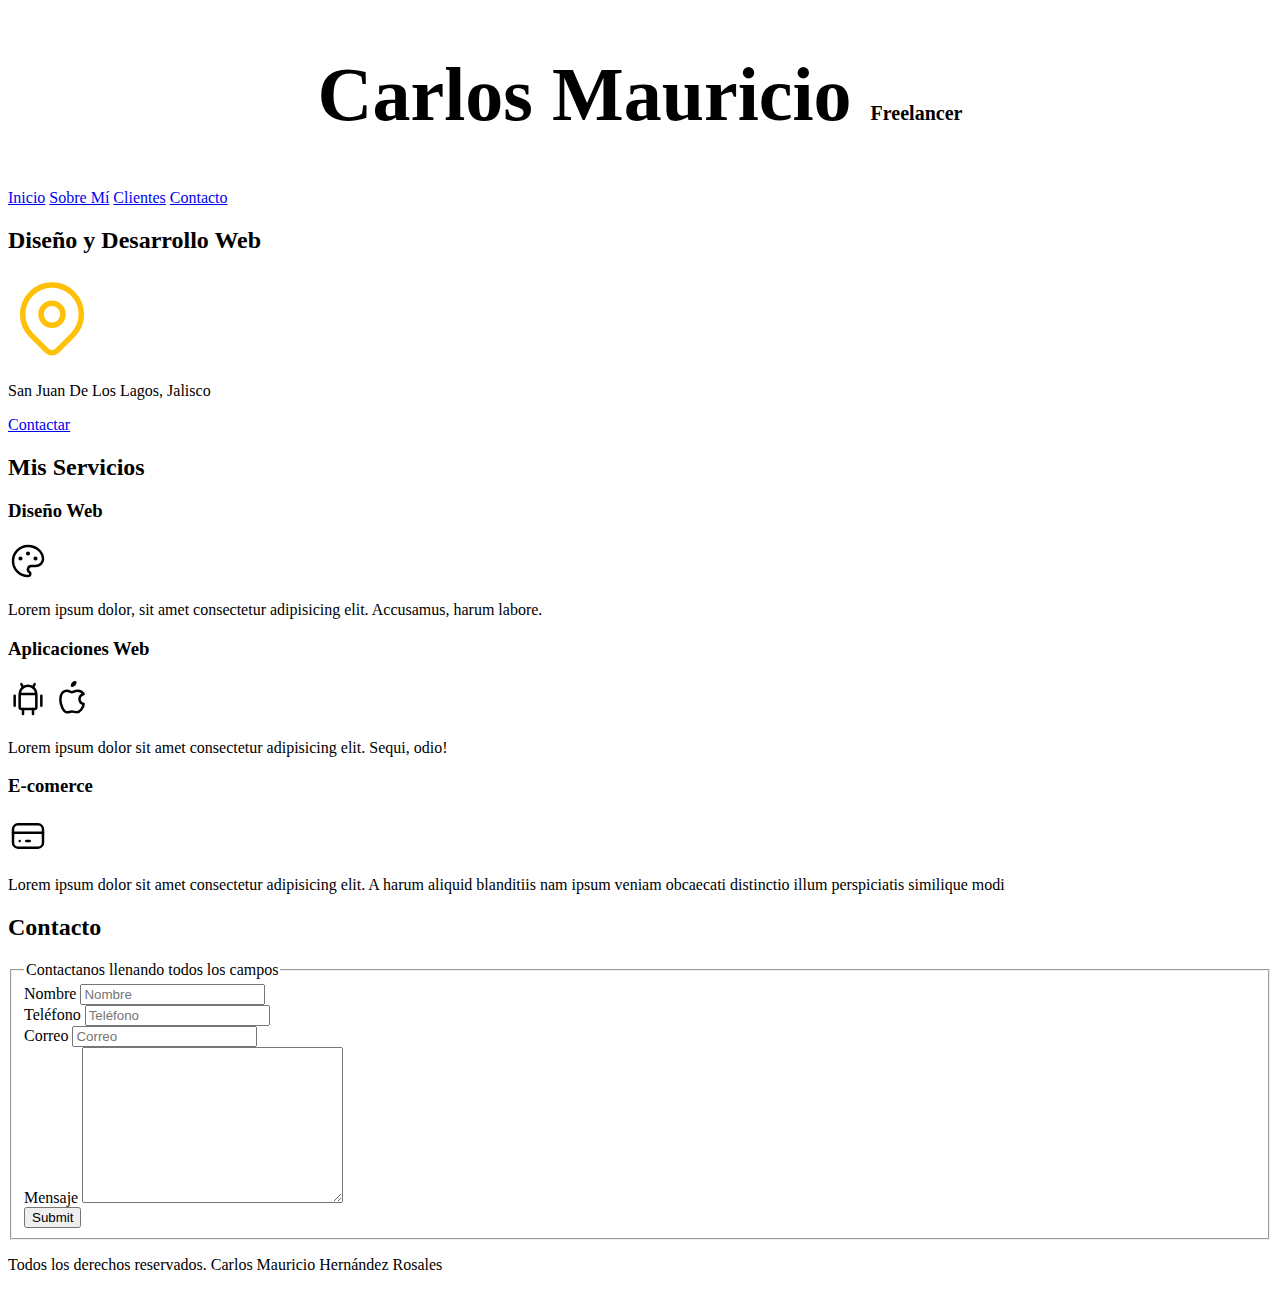
==== DesarrolloWebCompleto/SitioFreeLancer/index.html @ 4a767f01 "Agregando curso JS y Desarrollo Web" ====
<!DOCTYPE html>
<html lang="sp">
  <head>
    <meta charset="UTF-8" />
    <meta http-equiv="X-UA-Compatible" content="IE=edge" />
    <meta name="viewport" content="width=device-width, initial-scale=1.0" />
    <link rel="preload" href="css/styles.css" as="style">
    <link rel="stylesheet" href="./css/styles.css">
    <title>Freelancer</title>
  </head>
  <body>
    <header class="titulo">
      <h1>Carlos Mauricio <span class="titulo">Freelancer</span></h1>
    </header>

    <nav>
      <a href="#">Inicio</a>
      <a href="#">Sobre Mí</a>
      <a href="#">Clientes</a>
      <a href="#">Contacto</a>
    </nav>

    <section>
      <h2>Diseño y Desarrollo Web</h2>

      <p>
        <svg
          xmlns="http://www.w3.org/2000/svg"
          class="icon icon-tabler icon-tabler-map-pin"
          width="88"
          height="88"
          viewBox="0 0 24 24"
          stroke-width="1.5"
          stroke="#ffc107"
          fill="none"
          stroke-linecap="round"
          stroke-linejoin="round"
        >
          <path stroke="none" d="M0 0h24v24H0z" fill="none" />
          <circle cx="12" cy="11" r="3" />
          <path
            d="M17.657 16.657l-4.243 4.243a2 2 0 0 1 -2.827 0l-4.244 -4.243a8 8 0 1 1 11.314 0z"
          />
        </svg>
      </p>

      <p>San Juan De Los Lagos, Jalisco</p>
      <a href="#">Contactar</a>
    </section>

    <main></main>
    <h2>Mis Servicios</h2>

    <section>
      <h3>Diseño Web</h3>
      <svg
        xmlns="http://www.w3.org/2000/svg"
        class="icon icon-tabler icon-tabler-palette"
        width="40"
        height="40"
        viewBox="0 0 24 24"
        stroke-width="1.5"
        stroke="#000000"
        fill="none"
        stroke-linecap="round"
        stroke-linejoin="round"
      >
        <path stroke="none" d="M0 0h24v24H0z" fill="none" />
        <path
          d="M12 21a9 9 0 1 1 0 -18a9 8 0 0 1 9 8a4.5 4 0 0 1 -4.5 4h-2.5a2 2 0 0 0 -1 3.75a1.3 1.3 0 0 1 -1 2.25"
        />
        <circle cx="7.5" cy="10.5" r=".5" fill="currentColor" />
        <circle cx="12" cy="7.5" r=".5" fill="currentColor" />
        <circle cx="16.5" cy="10.5" r=".5" fill="currentColor" />
      </svg>
      <p>
        Lorem ipsum dolor, sit amet consectetur adipisicing elit. Accusamus,
        harum labore.
      </p>
    </section>

    <section>
      <h3>Aplicaciones Web</h3>
      <svg
        xmlns="http://www.w3.org/2000/svg"
        class="icon icon-tabler icon-tabler-brand-android"
        width="40"
        height="40"
        viewBox="0 0 24 24"
        stroke-width="1.5"
        stroke="#000000"
        fill="none"
        stroke-linecap="round"
        stroke-linejoin="round"
      >
        <path stroke="none" d="M0 0h24v24H0z" fill="none" />
        <line x1="4" y1="10" x2="4" y2="16" />
        <line x1="20" y1="10" x2="20" y2="16" />
        <path
          d="M7 9h10v8a1 1 0 0 1 -1 1h-8a1 1 0 0 1 -1 -1v-8a5 5 0 0 1 10 0"
        />
        <line x1="8" y1="3" x2="9" y2="5" />
        <line x1="16" y1="3" x2="15" y2="5" />
        <line x1="9" y1="18" x2="9" y2="21" />
        <line x1="15" y1="18" x2="15" y2="21" />
      </svg>

      <svg
        xmlns="http://www.w3.org/2000/svg"
        class="icon icon-tabler icon-tabler-brand-apple"
        width="40"
        height="40"
        viewBox="0 0 24 24"
        stroke-width="1.5"
        stroke="#000000"
        fill="none"
        stroke-linecap="round"
        stroke-linejoin="round"
      >
        <path stroke="none" d="M0 0h24v24H0z" fill="none" />
        <path
          d="M9 7c-3 0 -4 3 -4 5.5c0 3 2 7.5 4 7.5c1.088 -.046 1.679 -.5 3 -.5c1.312 0 1.5 .5 3 .5s4 -3 4 -5c-.028 -.01 -2.472 -.403 -2.5 -3c-.019 -2.17 2.416 -2.954 2.5 -3c-1.023 -1.492 -2.951 -1.963 -3.5 -2c-1.433 -.111 -2.83 1 -3.5 1c-.68 0 -1.9 -1 -3 -1z"
        />
        <path d="M12 4a2 2 0 0 0 2 -2a2 2 0 0 0 -2 2" />
      </svg>

      <p>
        Lorem ipsum dolor sit amet consectetur adipisicing elit. Sequi, odio!
      </p>
    </section>

    <section>
      <h3>E-comerce</h3>

      <svg
        xmlns="http://www.w3.org/2000/svg"
        class="icon icon-tabler icon-tabler-credit-card"
        width="40"
        height="40"
        viewBox="0 0 24 24"
        stroke-width="1.5"
        stroke="#000000"
        fill="none"
        stroke-linecap="round"
        stroke-linejoin="round"
      >
        <path stroke="none" d="M0 0h24v24H0z" fill="none" />
        <rect x="3" y="5" width="18" height="14" rx="3" />
        <line x1="3" y1="10" x2="21" y2="10" />
        <line x1="7" y1="15" x2="7.01" y2="15" />
        <line x1="11" y1="15" x2="13" y2="15" />
      </svg>

      <p>
        Lorem ipsum dolor sit amet consectetur adipisicing elit. A harum aliquid
        blanditiis nam ipsum veniam obcaecati distinctio illum perspiciatis
        similique modi
      </p>
    </section>

    <section>
      <h2>Contacto</h2>

      <form action="">
        <fieldset>
          <legend>Contactanos llenando todos los campos</legend>

          <div>
            <label for="">Nombre</label>
            <input type="text" placeholder="Nombre" />
          </div>
          <div>
            <label for="">Teléfono</label>
            <input type="tel" placeholder="Teléfono" />
          </div>
          <div>
            <label for="">Correo</label>
            <input type="email" placeholder="Correo" />
          </div>
          <div>
            <label for="">Mensaje</label>
            <textarea name="" id="" cols="30" rows="10"> </textarea>
          </div>
          <div>
            <input type="submit" name="" id="" />
          </div>
        </fieldset>
      </form>
    </section>

    <footer>
      <p>Todos los derechos reservados. Carlos Mauricio Hernández Rosales</p>
    </footer>
  </body>
</html>
---- DesarrolloWebCompleto/SitioFreeLancer/css/styles.css ----
html {
    font-size: 62.5%;
}

body {
    font-size: 16px;
}


.titulo {
    text-align: center;
    font-size: 3.8rem;
}

.titulo span {
    font-size: 2rem;
}
---- DesarrolloWebCompleto/SitioFreeLancer/css/styles.css ----
html {
    font-size: 62.5%;
}

body {
    font-size: 16px;
}


.titulo {
    text-align: center;
    font-size: 3.8rem;
}

.titulo span {
    font-size: 2rem;
}
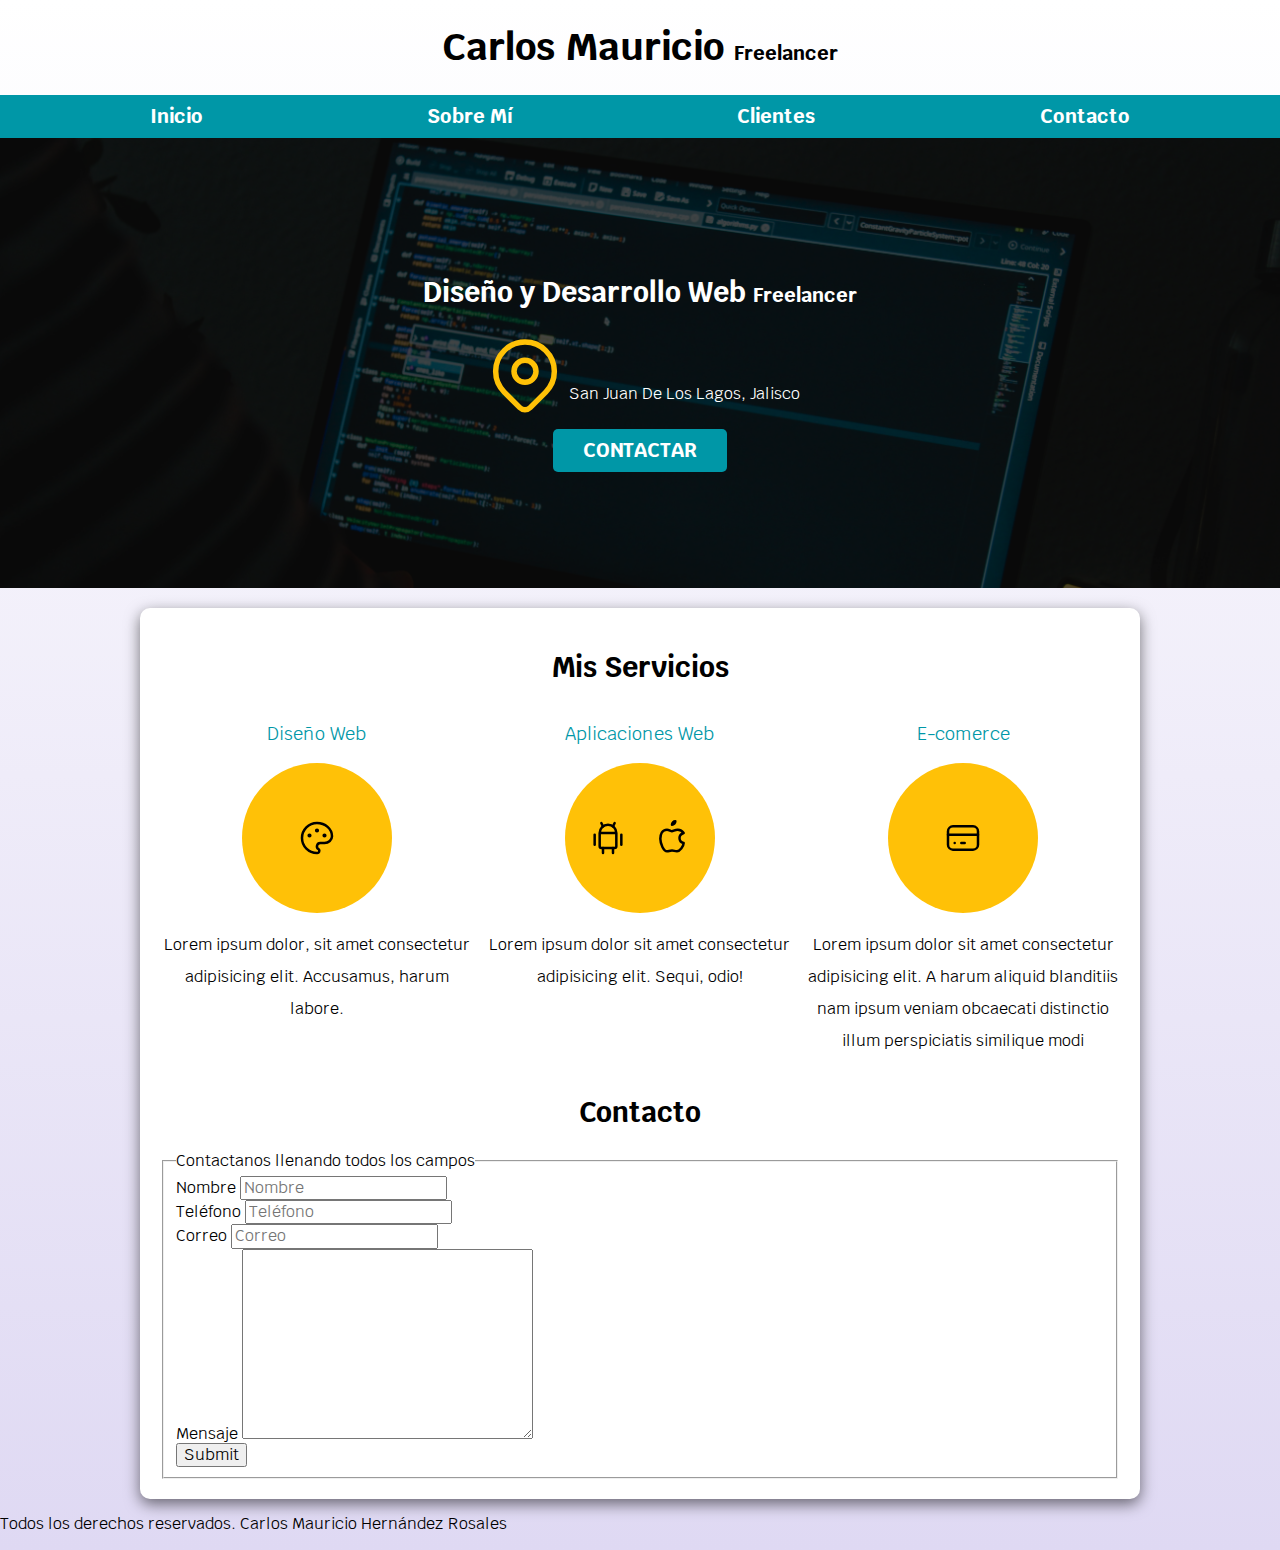
==== commit 03f320d4: "Actualizando sitio freelancer" ====
--- a/DesarrolloWebCompleto/SitioFreeLancer/index.html
+++ b/DesarrolloWebCompleto/SitioFreeLancer/index.html
@@ -4,8 +4,16 @@
     <meta charset="UTF-8" />
     <meta http-equiv="X-UA-Compatible" content="IE=edge" />
     <meta name="viewport" content="width=device-width, initial-scale=1.0" />
-    <link rel="preload" href="css/styles.css" as="style">
-    <link rel="stylesheet" href="./css/styles.css">
+    <link rel="preload" href="css/normalize.css" as="style" />
+    <link rel="stylesheet" href="./css/normalize.css">
+    <link rel="preconnect" href="https://fonts.googleapis.com" />
+    <link rel="preconnect" href="https://fonts.gstatic.com" crossorigin />
+    <link
+      href="https://fonts.googleapis.com/css2?family=Krub:wght@400;700&display=swap"
+      rel="stylesheet"
+    />
+    <link rel="preload" href="css/styles.css" as="style" />
+    <link rel="stylesheet" href="./css/styles.css" />
     <title>Freelancer</title>
   </head>
   <body>
@@ -13,46 +21,57 @@
       <h1>Carlos Mauricio <span class="titulo">Freelancer</span></h1>
     </header>
 
-    <nav>
-      <a href="#">Inicio</a>
-      <a href="#">Sobre Mí</a>
-      <a href="#">Clientes</a>
-      <a href="#">Contacto</a>
-    </nav>
-
-    <section>
-      <h2>Diseño y Desarrollo Web</h2>
-
-      <p>
-        <svg
-          xmlns="http://www.w3.org/2000/svg"
-          class="icon icon-tabler icon-tabler-map-pin"
-          width="88"
-          height="88"
-          viewBox="0 0 24 24"
-          stroke-width="1.5"
-          stroke="#ffc107"
-          fill="none"
-          stroke-linecap="round"
-          stroke-linejoin="round"
-        >
-          <path stroke="none" d="M0 0h24v24H0z" fill="none" />
-          <circle cx="12" cy="11" r="3" />
-          <path
-            d="M17.657 16.657l-4.243 4.243a2 2 0 0 1 -2.827 0l-4.244 -4.243a8 8 0 1 1 11.314 0z"
-          />
-        </svg>
-      </p>
-
-      <p>San Juan De Los Lagos, Jalisco</p>
-      <a href="#">Contactar</a>
-    </section>
-
-    <main></main>
+    <div class="nav-bg">
+      <nav class="navegacion-principal contenedor">
+        <a href="#">Inicio</a>
+        <a href="#">Sobre Mí</a>
+        <a href="#">Clientes</a>
+        <a href="#">Contacto</a>
+      </nav>
+    </div>
+
+    
+
+    <section class="hero">
+      <div class="contenido-hero">
+        <h2 class="titulo">Diseño y Desarrollo Web <span>Freelancer</span></h2>
+
+      <div class="ubicacion">
+          <svg
+            xmlns="http://www.w3.org/2000/svg"
+            class="icon icon-tabler icon-tabler-map-pin"
+            width="88"
+            height="88"
+            viewBox="0 0 24 24"
+            stroke-width="1.5"
+            stroke="#ffc107"
+            fill="none"
+            stroke-linecap="round"
+            stroke-linejoin="round"
+          >
+            <path stroke="none" d="M0 0h24v24H0z" fill="none" />
+            <circle cx="12" cy="11" r="3" />
+            <path
+              d="M17.657 16.657l-4.243 4.243a2 2 0 0 1 -2.827 0l-4.244 -4.243a8 8 0 1 1 11.314 0z"
+            />
+          </svg>
+      
+  
+        <p>San Juan De Los Lagos, Jalisco</p>
+      </div>
+
+        <a href="" class="boton">Contactar</a>
+      </section>
+      </div>
+     
+
+    <main class="contenedor sombra">
     <h2>Mis Servicios</h2>
-
-    <section>
+      <div class="servicios">
+    <section class="servicio">
       <h3>Diseño Web</h3>
+
+      <div class="iconos">
       <svg
         xmlns="http://www.w3.org/2000/svg"
         class="icon icon-tabler icon-tabler-palette"
@@ -73,14 +92,16 @@
         <circle cx="12" cy="7.5" r=".5" fill="currentColor" />
         <circle cx="16.5" cy="10.5" r=".5" fill="currentColor" />
       </svg>
+    </div>
       <p>
         Lorem ipsum dolor, sit amet consectetur adipisicing elit. Accusamus,
         harum labore.
       </p>
     </section>
 
-    <section>
+    <section class="servicio">
       <h3>Aplicaciones Web</h3>
+      <div class="iconos">
       <svg
         xmlns="http://www.w3.org/2000/svg"
         class="icon icon-tabler icon-tabler-brand-android"
@@ -123,15 +144,16 @@
         />
         <path d="M12 4a2 2 0 0 0 2 -2a2 2 0 0 0 -2 2" />
       </svg>
+    </div>
 
       <p>
         Lorem ipsum dolor sit amet consectetur adipisicing elit. Sequi, odio!
       </p>
     </section>
 
-    <section>
+    <section class="servicio">
       <h3>E-comerce</h3>
-
+      <div class="iconos">
       <svg
         xmlns="http://www.w3.org/2000/svg"
         class="icon icon-tabler icon-tabler-credit-card"
@@ -150,6 +172,8 @@
         <line x1="7" y1="15" x2="7.01" y2="15" />
         <line x1="11" y1="15" x2="13" y2="15" />
       </svg>
+
+    </div>
 
       <p>
         Lorem ipsum dolor sit amet consectetur adipisicing elit. A harum aliquid
@@ -157,36 +181,40 @@
         similique modi
       </p>
     </section>
-
-    <section>
-      <h2>Contacto</h2>
-
-      <form action="">
-        <fieldset>
-          <legend>Contactanos llenando todos los campos</legend>
-
-          <div>
-            <label for="">Nombre</label>
-            <input type="text" placeholder="Nombre" />
-          </div>
-          <div>
-            <label for="">Teléfono</label>
-            <input type="tel" placeholder="Teléfono" />
-          </div>
-          <div>
-            <label for="">Correo</label>
-            <input type="email" placeholder="Correo" />
-          </div>
-          <div>
-            <label for="">Mensaje</label>
-            <textarea name="" id="" cols="30" rows="10"> </textarea>
-          </div>
-          <div>
-            <input type="submit" name="" id="" />
-          </div>
-        </fieldset>
-      </form>
-    </section>
+  </div>
+
+
+  <section>
+    <h2>Contacto</h2>
+
+    <form action="">
+      <fieldset>
+        <legend>Contactanos llenando todos los campos</legend>
+
+        <div>
+          <label for="">Nombre</label>
+          <input type="text" placeholder="Nombre" />
+        </div>
+        <div>
+          <label for="">Teléfono</label>
+          <input type="tel" placeholder="Teléfono" />
+        </div>
+        <div>
+          <label for="">Correo</label>
+          <input type="email" placeholder="Correo" />
+        </div>
+        <div>
+          <label for="">Mensaje</label>
+          <textarea name="" id="" cols="30" rows="10"> </textarea>
+        </div>
+        <div>
+          <input type="submit" name="" id="" />
+        </div>
+      </fieldset>
+    </form>
+  </section>
+
+</main>
 
     <footer>
       <p>Todos los derechos reservados. Carlos Mauricio Hernández Rosales</p>
--- a/DesarrolloWebCompleto/SitioFreeLancer/css/styles.css
+++ b/DesarrolloWebCompleto/SitioFreeLancer/css/styles.css
@@ -1,17 +1,205 @@
+:root {
+  --blanco: #fff;
+  --oscuro: #212121;
+  --primario: #ffc107;
+  --secundario: #0097a7;
+  --gris: #757575;
+  --gris-claro: #dfd9f3;
+}
+
 html {
-    font-size: 62.5%;
+  box-sizing: border-box;
+}
+
+html {
+  font-size: 62.5%;
+}
+
+*,
+*:before,
+*:after {
+  box-sizing: inherit;
 }
 
 body {
-    font-size: 16px;
-}
-
-
+  font-size: 16px;
+  font-family: "Krub", sans-serif;
+  background-image: linear-gradient(
+    to top,
+    var(--gris-claro),
+    var(--blanco) 100%
+  );
+}
+
+.sombra {
+  -webkit-box-shadow: 0px 5px 15px 0px rgba(0, 0, 0, 0.54);
+  -moz-box-shadow: 0px 5px 15px 0px rgba(0, 0, 0, 0.54);
+  box-shadow: 0px 5px 15px 0px rgba(0, 0, 0, 0.54);
+  background-color: var(--blanco);
+  padding: 2rem;
+  border-radius: 1rem;
+}
+
+h1 {
+  font-size: 3.8rem;
+}
+
+h2 {
+  font-size: 2.8rem;
+}
+
+h3 {
+  font-size: 1.8rem;
+}
+
+h1,
+h2,
+h3 {
+  text-align: center;
+}
 .titulo {
+  text-align: center;
+}
+
+.titulo span {
+  font-size: 2rem;
+}
+
+.contenedor {
+  width: 100rem;
+  margin: 0 auto;
+}
+
+.boton {
+  background-color: var(--secundario);
+  color: var(--blanco);
+  padding: 1rem 3rem;
+  margin-top: 1rem;
+  font-size: 2rem;
+  text-decoration: none;
+  text-transform: uppercase;
+  font-weight: bold;
+  border-radius: 0.5rem;
+  text-align: center;
+}
+
+.nav-bg {
+  background-color: var(--secundario);
+}
+
+.navegacion-principal {
+  display: flex;
+  flex-direction: row;
+  justify-content: space-between;
+}
+
+@media screen and (max-width: 768px) {
+  .contenedor {
+    width: 100%;
+  }
+  .navegacion-principal {
+    flex-direction: column;
     text-align: center;
-    font-size: 3.8rem;
-}
-
-.titulo span {
-    font-size: 2rem;
+  }
+
+  .boton {
+    width: 90%;
+  }
+
+}
+
+@media screen and (max-width: 480px) {
+}
+
+@media screen and (max-width: 900px) {
+  .contenedor {
+    width: 100%;
+  }
+  .navegacion-principal {
+    justify-content: space-around;
+  }
+}
+
+.navegacion-principal a {
+  text-decoration: none;
+  color: var(--blanco);
+  font-size: 2rem;
+  font-weight: 700;
+  padding: 1rem;
+}
+
+.navegacion-principal a:hover {
+  color: var(--oscuro);
+  background-color: var(--primario);
+}
+
+.hero {
+  background-image: url("../img/hero.jpg");
+  background-repeat: no-repeat;
+  background-size: cover;
+  height: 450px;
+  position: relative;
+  margin-bottom: 2rem;
+}
+
+.contenido-hero {
+  position: absolute;
+  background-color: rgba(0, 0, 0, 0.7);
+  width: 100%;
+  height: 100%;
+
+  display: flex;
+  flex-direction: column;
+  align-items: center;
+  justify-content: center;
+}
+
+.contenido-hero h2,
+.contenido-hero p {
+  color: var(--blanco);
+}
+
+.ubicacion {
+  display: flex;
+  align-items: flex-end;
+}
+
+.servicios {
+    display: grid;
+    grid-template-columns: repeat(3, 1fr);
+    column-gap: 1rem;
+}
+
+@media screen and (max-width: 768px){
+    .servicios {
+        grid-template-columns: 1fr;
+    }
+}
+
+.servicio {
+    display: flex;
+    flex-direction: column;
+    align-items: center;
+}
+
+.servicio h3 {
+    color: var(--secundario);
+    font-weight: normal;
+}
+
+.servicio p {
+    line-height: 2;
+    text-align: center;
+}
+
+.servicio .iconos {
+    height: 15rem;
+    width: 15rem;
+    background-color: var(--primario);
+    border-radius: 100%;
+
+    display: flex;
+    justify-content: space-evenly;
+    align-items: center;
+
 }--- a/DesarrolloWebCompleto/SitioFreeLancer/css/styles.css
+++ b/DesarrolloWebCompleto/SitioFreeLancer/css/styles.css
@@ -1,17 +1,205 @@
+:root {
+  --blanco: #fff;
+  --oscuro: #212121;
+  --primario: #ffc107;
+  --secundario: #0097a7;
+  --gris: #757575;
+  --gris-claro: #dfd9f3;
+}
+
 html {
-    font-size: 62.5%;
+  box-sizing: border-box;
+}
+
+html {
+  font-size: 62.5%;
+}
+
+*,
+*:before,
+*:after {
+  box-sizing: inherit;
 }
 
 body {
-    font-size: 16px;
-}
-
-
+  font-size: 16px;
+  font-family: "Krub", sans-serif;
+  background-image: linear-gradient(
+    to top,
+    var(--gris-claro),
+    var(--blanco) 100%
+  );
+}
+
+.sombra {
+  -webkit-box-shadow: 0px 5px 15px 0px rgba(0, 0, 0, 0.54);
+  -moz-box-shadow: 0px 5px 15px 0px rgba(0, 0, 0, 0.54);
+  box-shadow: 0px 5px 15px 0px rgba(0, 0, 0, 0.54);
+  background-color: var(--blanco);
+  padding: 2rem;
+  border-radius: 1rem;
+}
+
+h1 {
+  font-size: 3.8rem;
+}
+
+h2 {
+  font-size: 2.8rem;
+}
+
+h3 {
+  font-size: 1.8rem;
+}
+
+h1,
+h2,
+h3 {
+  text-align: center;
+}
 .titulo {
+  text-align: center;
+}
+
+.titulo span {
+  font-size: 2rem;
+}
+
+.contenedor {
+  width: 100rem;
+  margin: 0 auto;
+}
+
+.boton {
+  background-color: var(--secundario);
+  color: var(--blanco);
+  padding: 1rem 3rem;
+  margin-top: 1rem;
+  font-size: 2rem;
+  text-decoration: none;
+  text-transform: uppercase;
+  font-weight: bold;
+  border-radius: 0.5rem;
+  text-align: center;
+}
+
+.nav-bg {
+  background-color: var(--secundario);
+}
+
+.navegacion-principal {
+  display: flex;
+  flex-direction: row;
+  justify-content: space-between;
+}
+
+@media screen and (max-width: 768px) {
+  .contenedor {
+    width: 100%;
+  }
+  .navegacion-principal {
+    flex-direction: column;
     text-align: center;
-    font-size: 3.8rem;
-}
-
-.titulo span {
-    font-size: 2rem;
+  }
+
+  .boton {
+    width: 90%;
+  }
+
+}
+
+@media screen and (max-width: 480px) {
+}
+
+@media screen and (max-width: 900px) {
+  .contenedor {
+    width: 100%;
+  }
+  .navegacion-principal {
+    justify-content: space-around;
+  }
+}
+
+.navegacion-principal a {
+  text-decoration: none;
+  color: var(--blanco);
+  font-size: 2rem;
+  font-weight: 700;
+  padding: 1rem;
+}
+
+.navegacion-principal a:hover {
+  color: var(--oscuro);
+  background-color: var(--primario);
+}
+
+.hero {
+  background-image: url("../img/hero.jpg");
+  background-repeat: no-repeat;
+  background-size: cover;
+  height: 450px;
+  position: relative;
+  margin-bottom: 2rem;
+}
+
+.contenido-hero {
+  position: absolute;
+  background-color: rgba(0, 0, 0, 0.7);
+  width: 100%;
+  height: 100%;
+
+  display: flex;
+  flex-direction: column;
+  align-items: center;
+  justify-content: center;
+}
+
+.contenido-hero h2,
+.contenido-hero p {
+  color: var(--blanco);
+}
+
+.ubicacion {
+  display: flex;
+  align-items: flex-end;
+}
+
+.servicios {
+    display: grid;
+    grid-template-columns: repeat(3, 1fr);
+    column-gap: 1rem;
+}
+
+@media screen and (max-width: 768px){
+    .servicios {
+        grid-template-columns: 1fr;
+    }
+}
+
+.servicio {
+    display: flex;
+    flex-direction: column;
+    align-items: center;
+}
+
+.servicio h3 {
+    color: var(--secundario);
+    font-weight: normal;
+}
+
+.servicio p {
+    line-height: 2;
+    text-align: center;
+}
+
+.servicio .iconos {
+    height: 15rem;
+    width: 15rem;
+    background-color: var(--primario);
+    border-radius: 100%;
+
+    display: flex;
+    justify-content: space-evenly;
+    align-items: center;
+
 }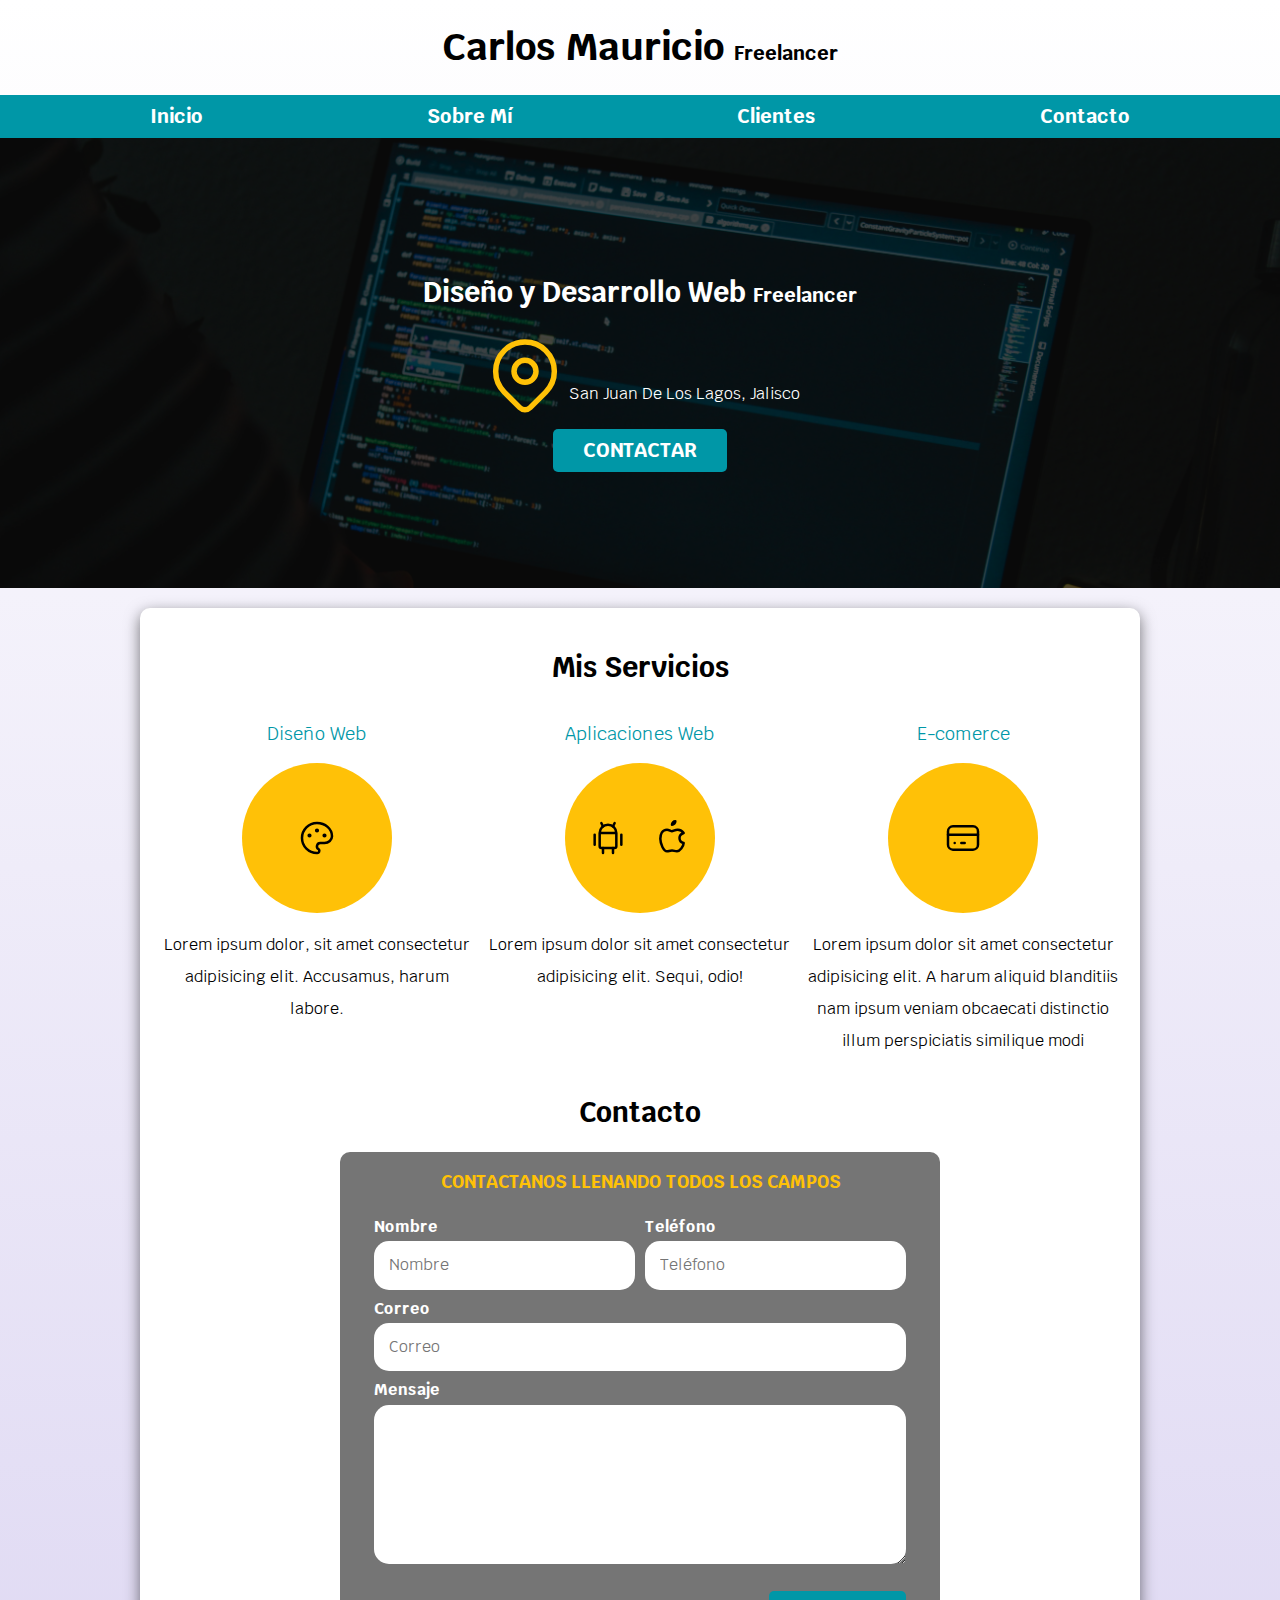
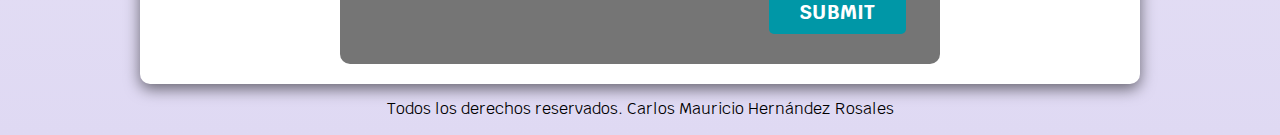
==== commit e048785f: "Terminando proyecto freelancer" ====
--- a/DesarrolloWebCompleto/SitioFreeLancer/index.html
+++ b/DesarrolloWebCompleto/SitioFreeLancer/index.html
@@ -66,7 +66,7 @@
      
 
     <main class="contenedor sombra">
-    <h2>Mis Servicios</h2>
+    <h2 id="servicios">Mis Servicios</h2>
       <div class="servicios">
     <section class="servicio">
       <h3>Diseño Web</h3>
@@ -100,7 +100,7 @@
     </section>
 
     <section class="servicio">
-      <h3>Aplicaciones Web</h3>
+      <h3 id="aplicaciones-web">Aplicaciones Web</h3>
       <div class="iconos">
       <svg
         xmlns="http://www.w3.org/2000/svg"
@@ -152,7 +152,7 @@
     </section>
 
     <section class="servicio">
-      <h3>E-comerce</h3>
+      <h3 id="e-comerce">E-comerce</h3>
       <div class="iconos">
       <svg
         xmlns="http://www.w3.org/2000/svg"
@@ -185,39 +185,49 @@
 
 
   <section>
-    <h2>Contacto</h2>
-
-    <form action="">
+    <h2 id="contacto">Contacto</h2>
+
+    <form class="formulario" action="">
       <fieldset>
         <legend>Contactanos llenando todos los campos</legend>
 
-        <div>
+
+        <div class="contenedor-campos">
+
+        
+        <div class="campo">
           <label for="">Nombre</label>
-          <input type="text" placeholder="Nombre" />
-        </div>
-        <div>
+          <input class="input-text"  type="text" placeholder="Nombre" />
+        </div>
+        <div class="campo">
           <label for="">Teléfono</label>
-          <input type="tel" placeholder="Teléfono" />
-        </div>
-        <div>
+          <input class="input-text" type="tel" placeholder="Teléfono" />
+        </div>
+        <div class="campo">
           <label for="">Correo</label>
-          <input type="email" placeholder="Correo" />
-        </div>
-        <div>
+          <input class="input-text" type="email" placeholder="Correo" />
+        </div>
+        <div class="campo">
           <label for="">Mensaje</label>
-          <textarea name="" id="" cols="30" rows="10"> </textarea>
-        </div>
-        <div>
-          <input type="submit" name="" id="" />
-        </div>
+          <textarea class="input-text" name="" id="" cols="30" rows="7"> </textarea>
+        </div>
+
+      </div>
+
+
+        <div class="enviar">
+          <input class="boton" type="submit" name="" id="" />
+        </div>
+
+     
       </fieldset>
     </form>
   </section>
 
 </main>
 
-    <footer>
-      <p>Todos los derechos reservados. Carlos Mauricio Hernández Rosales</p>
+    <footer class="footer">
+            <p>Todos los derechos reservados. Carlos Mauricio Hernández Rosales</p>
     </footer>
   </body>
 </html>
--- a/DesarrolloWebCompleto/SitioFreeLancer/css/styles.css
+++ b/DesarrolloWebCompleto/SitioFreeLancer/css/styles.css
@@ -8,12 +8,11 @@
 }
 
 html {
+  font-size: 62.5%;
   box-sizing: border-box;
-}
-
-html {
-  font-size: 62.5%;
-}
+  scroll-snap-type: y mandatory;
+}
+
 
 *,
 *:before,
@@ -81,8 +80,12 @@
   font-weight: bold;
   border-radius: 0.5rem;
   text-align: center;
-}
-
+  border: none;
+}
+
+.boton:hover {
+  cursor: pointer;
+}
 .nav-bg {
   background-color: var(--secundario);
 }
@@ -164,6 +167,8 @@
   align-items: flex-end;
 }
 
+
+
 .servicios {
     display: grid;
     grid-template-columns: repeat(3, 1fr);
@@ -202,4 +207,80 @@
     justify-content: space-evenly;
     align-items: center;
 
-}+}
+
+.formulario {
+  background-color: var(--gris);
+  width: min(60rem, 100%);
+  margin: 0 auto;
+  padding: 2rem;
+  border-radius: 1rem;
+}
+
+.formulario fieldset {
+  border: none;
+}
+
+.formulario legend {
+  text-align: center;
+  font-size: 1.8rem;
+  text-transform: uppercase;
+  font-weight: 700;
+  margin-bottom: 2rem;
+  color: var(--primario);
+}
+
+.contenedor-campos {
+  display: grid;
+  grid-template-columns: 1fr 1fr;
+  grid-template-rows: auto auto 20rem;
+  column-gap: 1rem;
+  
+}
+
+.campo:nth-child(3),
+.campo:nth-child(4) {
+  grid-column: 1/3;
+}
+
+
+
+.campo {
+  margin-bottom: 1rem;
+}
+
+.campo label {
+  color: var(--blanco);
+  font-weight: bold;
+  margin-bottom: .5rem;
+  display: block;
+}
+
+.input-text {
+  width: 100%;
+  border: none;
+  padding: 1.5rem;
+  border-radius: 1.5rem;
+}
+
+.enviar {
+  display: flex;
+  justify-content: flex-end;
+}
+
+@media screen and (max-width: 768px){
+  .enviar .boton {
+    width: 100%;
+
+  }
+  .contenedor-campos {
+    display: block;
+  }
+
+}
+
+.footer  {
+  text-align: center;
+}
+
+
--- a/DesarrolloWebCompleto/SitioFreeLancer/css/styles.css
+++ b/DesarrolloWebCompleto/SitioFreeLancer/css/styles.css
@@ -8,12 +8,11 @@
 }
 
 html {
+  font-size: 62.5%;
   box-sizing: border-box;
-}
-
-html {
-  font-size: 62.5%;
-}
+  scroll-snap-type: y mandatory;
+}
+
 
 *,
 *:before,
@@ -81,8 +80,12 @@
   font-weight: bold;
   border-radius: 0.5rem;
   text-align: center;
-}
-
+  border: none;
+}
+
+.boton:hover {
+  cursor: pointer;
+}
 .nav-bg {
   background-color: var(--secundario);
 }
@@ -164,6 +167,8 @@
   align-items: flex-end;
 }
 
+
+
 .servicios {
     display: grid;
     grid-template-columns: repeat(3, 1fr);
@@ -202,4 +207,80 @@
     justify-content: space-evenly;
     align-items: center;
 
-}+}
+
+.formulario {
+  background-color: var(--gris);
+  width: min(60rem, 100%);
+  margin: 0 auto;
+  padding: 2rem;
+  border-radius: 1rem;
+}
+
+.formulario fieldset {
+  border: none;
+}
+
+.formulario legend {
+  text-align: center;
+  font-size: 1.8rem;
+  text-transform: uppercase;
+  font-weight: 700;
+  margin-bottom: 2rem;
+  color: var(--primario);
+}
+
+.contenedor-campos {
+  display: grid;
+  grid-template-columns: 1fr 1fr;
+  grid-template-rows: auto auto 20rem;
+  column-gap: 1rem;
+  
+}
+
+.campo:nth-child(3),
+.campo:nth-child(4) {
+  grid-column: 1/3;
+}
+
+
+
+.campo {
+  margin-bottom: 1rem;
+}
+
+.campo label {
+  color: var(--blanco);
+  font-weight: bold;
+  margin-bottom: .5rem;
+  display: block;
+}
+
+.input-text {
+  width: 100%;
+  border: none;
+  padding: 1.5rem;
+  border-radius: 1.5rem;
+}
+
+.enviar {
+  display: flex;
+  justify-content: flex-end;
+}
+
+@media screen and (max-width: 768px){
+  .enviar .boton {
+    width: 100%;
+
+  }
+  .contenedor-campos {
+    display: block;
+  }
+
+}
+
+.footer  {
+  text-align: center;
+}
+
+
